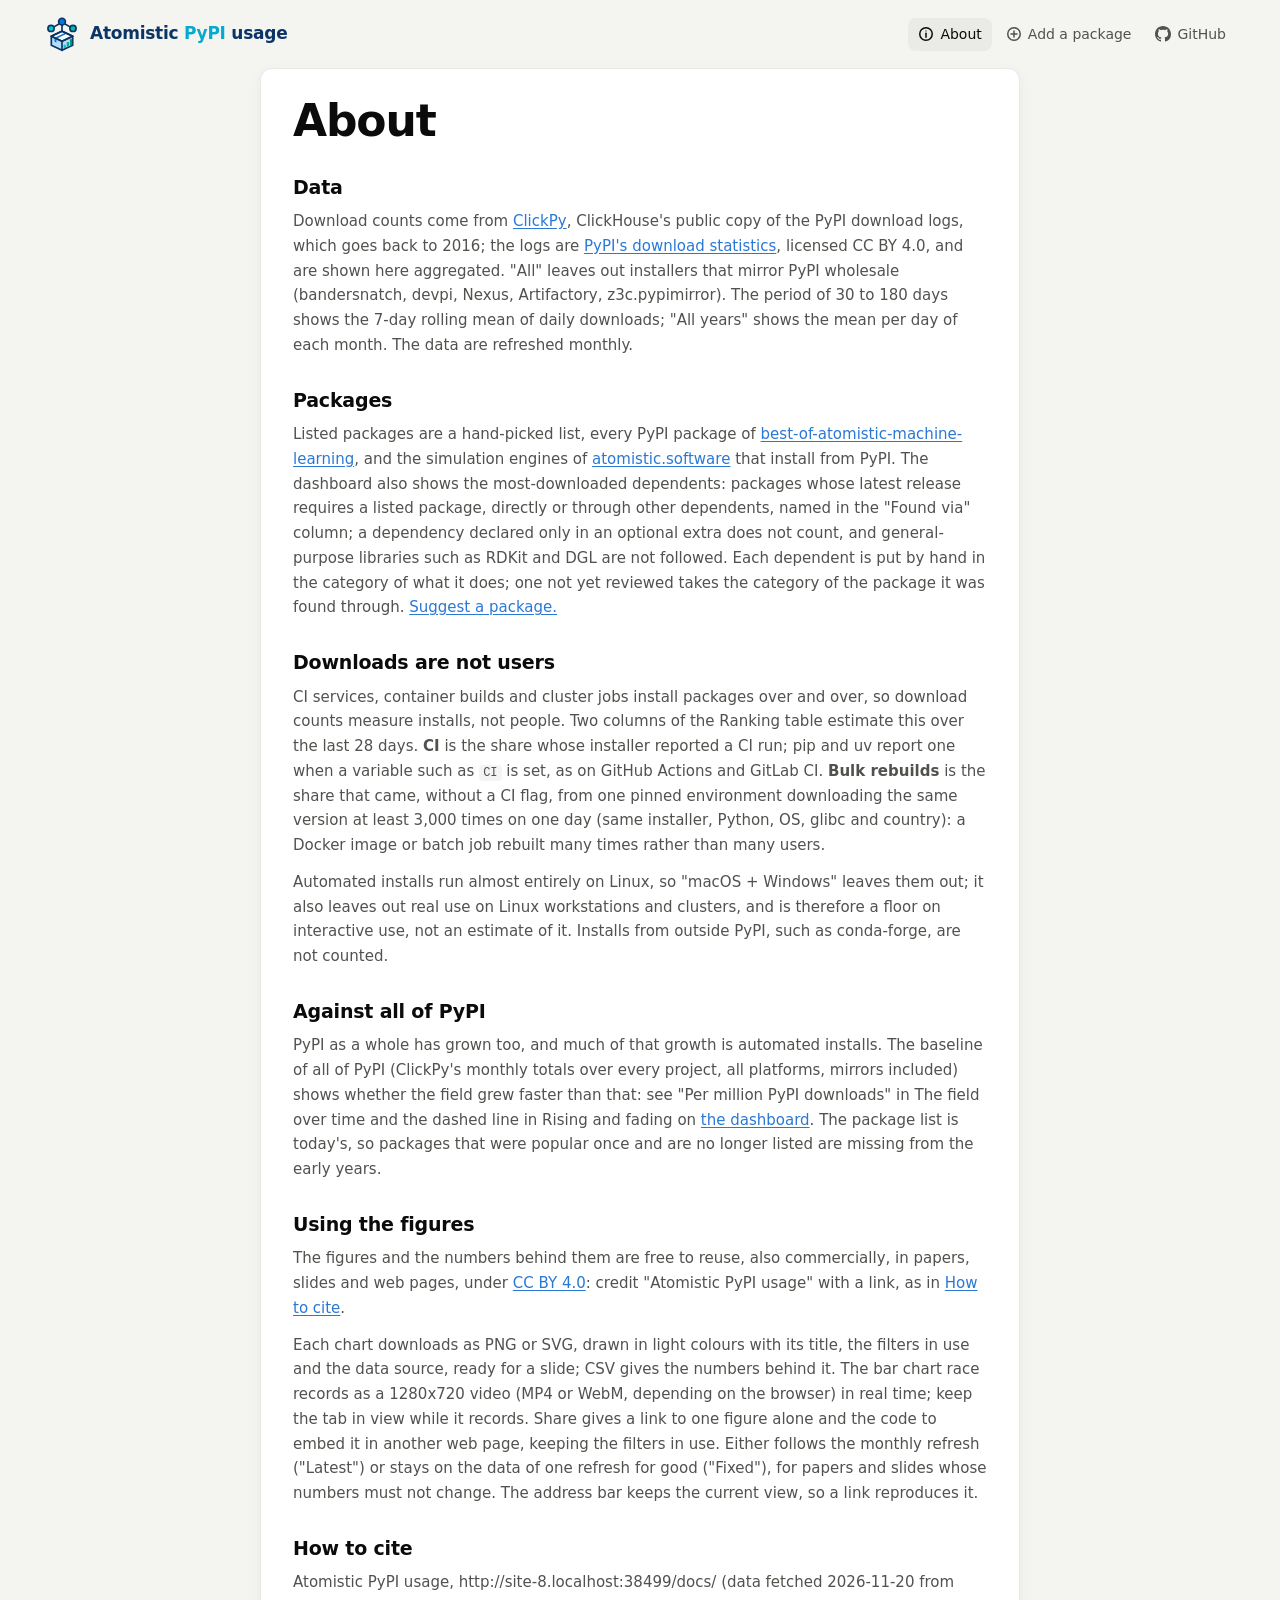
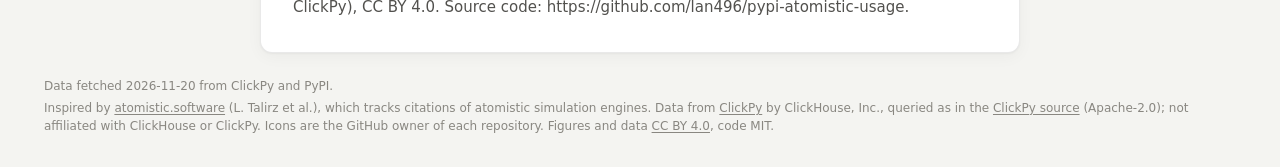
==== docs/about.html @ 0166d188 "feat: move About to its own page The About text had grown to six sections squeezed into one card at " ====
<!doctype html>
<html lang="en">
<head>
<meta charset="utf-8">
<meta name="viewport" content="width=device-width, initial-scale=1">
<title>About: Atomistic PyPI usage</title>
<link rel="icon" href="logo.svg" type="image/svg+xml">
<link rel="stylesheet" href="style.css">
</head>
<body>
<main>
  <div class="topbar">
    <a class="brand" href="./">
      <img src="logo.svg" alt="">
      <span>Atomistic <b>PyPI</b> usage</span>
    </a>
    <nav>
      <a href="about.html" aria-current="page"><svg viewBox="0 0 16 16" fill="none" stroke="currentColor" stroke-width="1.5" aria-hidden="true"><circle cx="8" cy="8" r="6.25"/><path d="M8 7.25v4" stroke-linecap="round"/><circle cx="8" cy="4.9" r="0.6" fill="currentColor" stroke="none"/></svg><span>About</span></a>
      <a href="https://github.com/lan496/pypi-atomistic-usage/blob/main/CONTRIBUTING.md"><svg viewBox="0 0 16 16" fill="none" stroke="currentColor" stroke-width="1.5" stroke-linecap="round" aria-hidden="true"><circle cx="8" cy="8" r="6.25"/><path d="M8 5v6M5 8h6"/></svg><span>Add a package</span></a>
      <a href="https://github.com/lan496/pypi-atomistic-usage"><svg viewBox="0 0 16 16" fill="currentColor" aria-hidden="true"><path d="M8 0C3.58 0 0 3.58 0 8c0 3.54 2.29 6.53 5.47 7.59.4.07.55-.17.55-.38 0-.19-.01-.82-.01-1.49-2.01.37-2.53-.49-2.69-.94-.09-.23-.48-.94-.82-1.13-.28-.15-.68-.52-.01-.53.63-.01 1.08.58 1.23.82.72 1.21 1.87.87 2.33.66.07-.52.28-.87.51-1.07-1.78-.2-3.64-.89-3.64-3.95 0-.87.31-1.59.82-2.15-.08-.2-.36-1.02.08-2.12 0 0 .67-.21 2.2.82.64-.18 1.32-.27 2-.27.68 0 1.36.09 2 .27 1.53-1.04 2.2-.82 2.2-.82.44 1.1.16 1.92.08 2.12.51.56.82 1.27.82 2.15 0 3.07-1.87 3.75-3.65 3.95.29.25.54.73.54 1.48 0 1.07-.01 1.93-.01 2.2 0 .21.15.46.55.38A8.013 8.013 0 0016 8c0-4.42-3.58-8-8-8z"/></svg><span>GitHub</span></a>
    </nav>
  </div>

  <article class="card doc">
    <h1>About</h1>
    <h2 id="data">Data</h2>
    <p>Download counts come from <a href="https://clickpy.clickhouse.com">ClickPy</a>, ClickHouse's public copy of the PyPI download logs, which goes back to 2016;
      the logs are <a href="https://docs.pypi.org/api/bigquery/">PyPI's download statistics</a>, licensed CC BY 4.0, and are shown here aggregated.
      "All" leaves out installers that mirror PyPI wholesale (bandersnatch, devpi, Nexus, Artifactory, z3c.pypimirror).
      The period of 30 to 180 days shows the 7-day rolling mean of daily downloads; "All years" shows the mean per day of each month.
      The data are refreshed monthly.</p>
    <h2 id="packages">Packages</h2>
    <p>Listed packages are a hand-picked list, every PyPI package of
      <a href="https://github.com/JuDFTteam/best-of-atomistic-machine-learning">best-of-atomistic-machine-learning</a>,
      and the simulation engines of <a href="https://atomistic.software">atomistic.software</a> that install from PyPI.
      The dashboard also shows the most-downloaded dependents: packages whose latest release requires a listed package, directly or through other dependents, named in the "Found via" column; a dependency declared only in an optional extra does not count, and general-purpose libraries such as RDKit and DGL are not followed.
      Each dependent is put by hand in the category of what it does; one not yet reviewed takes the category of the package it was found through.
      <a href="https://github.com/lan496/pypi-atomistic-usage/blob/main/CONTRIBUTING.md">Suggest a package.</a></p>
    <h2 id="downloads-are-not-users">Downloads are not users</h2>
    <p>CI services, container builds and cluster jobs install packages over and over, so download counts measure installs, not people.
      Two columns of the Ranking table estimate this over the last <span class="auto-days"></span> days.
      <b>CI</b> is the share whose installer reported a CI run; pip and uv report one when a variable such as <code>CI</code> is set, as on GitHub Actions and GitLab CI.
      <b>Bulk rebuilds</b> is the share that came, without a CI flag, from one pinned environment downloading the same version at least <span id="bulk-min"></span> times on one day (same installer, Python, OS, glibc and country): a Docker image or batch job rebuilt many times rather than many users.</p>
    <p>Automated installs run almost entirely on Linux, so "macOS + Windows" leaves them out; it also leaves out real use on Linux workstations and clusters, and is therefore a floor on interactive use, not an estimate of it.
      Installs from outside PyPI, such as conda-forge, are not counted.</p>
    <h2 id="all-of-pypi">Against all of PyPI</h2>
    <p>PyPI as a whole has grown too, and much of that growth is automated installs.
      The baseline of all of PyPI (ClickPy's monthly totals over every project, all platforms, mirrors included) shows whether the field grew faster than that:
      see "Per million PyPI downloads" in The field over time and the dashed line in Rising and fading on <a href="./">the dashboard</a>.
      The package list is today's, so packages that were popular once and are no longer listed are missing from the early years.</p>
    <h2 id="using-the-figures">Using the figures</h2>
    <p>The figures and the numbers behind them are free to reuse, also commercially, in papers, slides and web pages, under
      <a href="https://creativecommons.org/licenses/by/4.0/">CC BY 4.0</a>: credit "Atomistic PyPI usage" with a link, as in <a href="#cite-as">How to cite</a>.</p>
    <p>Each chart downloads as PNG or SVG, drawn in light colours with its title, the filters in use and the data source, ready for a slide; CSV gives the numbers behind it.
      The bar chart race records as a 1280x720 video (MP4 or WebM, depending on the browser) in real time; keep the tab in view while it records.
      Share gives a link to one figure alone and the code to embed it in another web page, keeping the filters in use.
      Either follows the monthly refresh ("Latest") or stays on the data of one refresh for good ("Fixed"), for papers and slides whose numbers must not change.
      The address bar keeps the current view, so a link reproduces it.</p>
    <h2 id="cite-as">How to cite</h2>
    <p id="cite"></p>
  </article>
  <footer>
    <span id="footer"></span>
    <span>Inspired by <a href="https://atomistic.software">atomistic.software</a> (L. Talirz et al.), which tracks citations of atomistic simulation engines.
      Data from <a href="https://clickpy.clickhouse.com">ClickPy</a> by ClickHouse, Inc., queried as in the <a href="https://github.com/ClickHouse/clickpy">ClickPy source</a> (Apache-2.0); not affiliated with ClickHouse or ClickPy.
      Icons are the GitHub owner of each repository.
      Figures and data <a href="https://creativecommons.org/licenses/by/4.0/">CC BY 4.0</a>, code MIT.</span>
  </footer>
</main>
<script src="data.js"></script>
<script>
const D = window.PYPI_DATA;
for (const node of document.querySelectorAll(".auto-days")) node.textContent = D.automation_days;
document.getElementById("bulk-min").textContent = D.bulk_min.toLocaleString("en-US");
document.getElementById("cite").textContent =
  `Atomistic PyPI usage, ${new URL("./", location.href).href} (data fetched ${D.fetched} from ClickPy), CC BY 4.0. Source code: https://github.com/lan496/pypi-atomistic-usage.`;
document.getElementById("footer").textContent = `Data fetched ${D.fetched} from ClickPy and PyPI.`;
</script>
</body>
</html>
---- docs/style.css ----
:root {
  color-scheme: light;
  --page: #f4f4f1;
  --surface: #ffffff;
  --raised: #fafaf8;
  --text-primary: #0b0b0b;
  --text-secondary: #52514e;
  --text-muted: #898781;
  --grid: #ebeae4;
  --axis: #c3c2b7;
  --border: rgba(11, 11, 11, 0.09);
  --wash: rgba(11, 11, 11, 0.045);
  --shadow: 0 1px 2px rgba(11, 11, 11, 0.04), 0 4px 16px rgba(11, 11, 11, 0.04);
  --up: #006300;
  --down: #d03b3b;
  --c1: #2a78d6;
  --c2: #eb6834;
  --c3: #1baf7a;
  --c4: #eda100;
  --c5: #e87ba4;
  --c6: #008300;
  --c7: #6250d6;
  --c8: #e34948;
  --radius: 12px;
  --brand-ink: #0b3566;
  --brand-accent: #06a9cf;
}
/* figure export adds .export to draw in the light colours whatever the theme */
@media (prefers-color-scheme: dark) {
  :root:not(.export):not(.light) {
    color-scheme: dark;
    --page: #0d0d0d;
    --surface: #171716;
    --raised: #1d1d1c;
    --text-primary: #f0efec;
    --text-secondary: #c3c2b7;
    --text-muted: #898781;
    --grid: #262624;
    --axis: #3a3a37;
    --border: rgba(255, 255, 255, 0.09);
    --wash: rgba(255, 255, 255, 0.06);
    --shadow: none;
    --up: #0ca30c;
    --down: #e66767;
    --c1: #3987e5;
    --c2: #d95926;
    --c3: #199e70;
    --c4: #c98500;
    --c5: #d55181;
    --c6: #0ca30c;
    --c7: #9085e9;
    --c8: #e66767;
    --brand-ink: #f0efec;
    --brand-accent: #2cc3e6;
  }
}
* { box-sizing: border-box; }
body {
  margin: 0;
  background: var(--page);
  color: var(--text-primary);
  font: 14px/1.5 system-ui, -apple-system, "Segoe UI", "Hiragino Sans", "Noto Sans JP", sans-serif;
  -webkit-font-smoothing: antialiased;
}
main { max-width: 1240px; margin: 0 auto; padding: 0 24px 32px; }
a { color: var(--c1); text-underline-offset: 2px; }
code { font-size: 12px; background: var(--wash); border-radius: 4px; padding: 1px 4px; }

/* ---- masthead ---- */
.topbar { display: flex; align-items: center; gap: 16px; padding: 16px 0; }
.brand {
  display: flex; align-items: center; gap: 10px; text-decoration: none;
  font-size: 17px; font-weight: 750; letter-spacing: -0.015em; color: var(--brand-ink);
}
.brand img { width: 36px; height: 36px; }
.brand b { font-weight: inherit; color: var(--brand-accent); }
.topbar nav { display: flex; gap: 4px; margin-left: auto; }
.topbar nav a {
  color: var(--text-secondary); text-decoration: none; border-radius: 8px; padding: 6px 10px;
  display: inline-flex; align-items: center; gap: 6px;
}
.topbar nav a:hover { background: var(--wash); color: var(--text-primary); }
.topbar nav svg { width: 16px; height: 16px; flex: none; }
.hero { padding: 24px 0 28px; max-width: 820px; }
.eyebrow {
  display: inline-flex; align-items: center; gap: 8px; margin: 0 0 12px;
  font-size: 12px; font-weight: 500; color: var(--text-secondary);
  background: var(--surface); border: 1px solid var(--border); border-radius: 999px; padding: 3px 12px 3px 8px;
}
.eyebrow i { width: 8px; height: 8px; border-radius: 50%; background: var(--up); }
h1 { font-size: clamp(28px, 4.2vw, 44px); line-height: 1.08; letter-spacing: -0.025em; margin: 0 0 14px; font-weight: 700; }
h1 span { color: var(--text-muted); }
.lead { font-size: 16px; color: var(--text-secondary); margin: 0 0 10px; }
.sub { color: var(--text-muted); margin: 0; font-size: 12px; font-variant-numeric: tabular-nums; }

/* ---- headline numbers ---- */
.stats { display: grid; grid-template-columns: repeat(4, minmax(0, 1fr)); gap: 12px; margin-bottom: 16px; }
.stat {
  background: var(--surface); border: 1px solid var(--border); border-radius: var(--radius); box-shadow: var(--shadow);
  padding: 14px 16px; min-width: 0; display: flex; flex-direction: column; gap: 2px;
}
.stat .label { color: var(--text-secondary); font-size: 12px; font-weight: 500; }
.stat .value {
  font-size: 26px; font-weight: 650; letter-spacing: -0.02em; font-variant-numeric: tabular-nums;
  white-space: nowrap; overflow: hidden; text-overflow: ellipsis;
}
.stat .detail { color: var(--text-muted); font-size: 12px; white-space: nowrap; overflow: hidden; text-overflow: ellipsis; }
.stat .spark { margin-top: 6px; width: 100%; height: 28px; }

/* ---- toolbar ---- */
.toolbar {
  position: sticky; top: 0; z-index: 3; margin: 0 -24px 16px; padding: 10px 24px;
  background: color-mix(in srgb, var(--page) 88%, transparent);
  backdrop-filter: saturate(1.4) blur(10px); -webkit-backdrop-filter: saturate(1.4) blur(10px);
  border-bottom: 1px solid transparent;
}
.toolbar.stuck { border-bottom-color: var(--border); }
.controls { display: flex; flex-wrap: wrap; gap: 8px 20px; align-items: center; }
.ctl { display: flex; gap: 8px; align-items: center; color: var(--text-muted); font-size: 12px; font-weight: 500; }
.seg {
  display: inline-flex; gap: 2px; padding: 2px; border-radius: 9px;
  background: var(--wash); border: 1px solid var(--border);
}
.seg button {
  font: inherit; font-size: 13px; font-weight: 500; color: var(--text-secondary); background: transparent;
  border: 0; border-radius: 7px; padding: 3px 10px; cursor: pointer;
}
.seg button:hover { color: var(--text-primary); }
.seg button[aria-pressed="true"] { color: var(--text-primary); background: var(--surface); box-shadow: 0 1px 2px rgba(0, 0, 0, 0.12); }
.search { margin-left: auto; position: relative; }
.search svg { position: absolute; left: 9px; top: 50%; width: 14px; height: 14px; transform: translateY(-50%); color: var(--text-muted); }
input[type="search"] {
  font: inherit; font-size: 13px; color: var(--text-primary); background: var(--surface);
  border: 1px solid var(--border); border-radius: 9px; padding: 5px 10px 5px 28px; width: 200px;
}
input[type="search"]:focus { outline: 2px solid color-mix(in srgb, var(--c1) 40%, transparent); outline-offset: 1px; }
.chips { display: flex; flex-wrap: wrap; gap: 6px; margin-top: 10px; }
.chip {
  font: inherit; font-size: 12px; color: var(--text-secondary); cursor: pointer;
  display: inline-flex; align-items: center; gap: 6px;
  background: var(--surface); border: 1px solid var(--border); border-radius: 999px; padding: 3px 10px 3px 8px;
}
.chip:hover { color: var(--text-primary); border-color: var(--axis); }
.chip[aria-pressed="true"] { color: var(--text-primary); border-color: currentColor; font-weight: 600; }
.chip .dot { width: 8px; height: 8px; border-radius: 50%; flex: none; }
.chip b { font-weight: 500; color: var(--text-muted); font-variant-numeric: tabular-nums; }

/* ---- cards ---- */
.card {
  background: var(--surface); border: 1px solid var(--border); border-radius: var(--radius); box-shadow: var(--shadow);
  padding: 18px 20px; margin-bottom: 16px; min-width: 0;
}
.card-head { display: flex; flex-wrap: wrap; gap: 8px 24px; align-items: flex-start; margin-bottom: 12px; }
.card-head > div:first-child { flex: 1 1 280px; }
h2 { font-size: 16px; font-weight: 650; letter-spacing: -0.01em; margin: 0; }
h3 { font-size: 13px; font-weight: 650; margin: 0 0 6px; color: var(--text-primary); }
.note { color: var(--text-muted); font-size: 12px; margin: 2px 0 0; }
.split { display: grid; grid-template-columns: minmax(0, 1.55fr) minmax(0, 1fr); gap: 16px; }
.split > .card { margin-bottom: 16px; }

/* ---- line chart ---- */
.chart-wrap { position: relative; }
#chart { display: block; width: 100%; outline-offset: 4px; border-radius: 4px; }
#chart text { font-size: 11px; fill: var(--text-muted); font-variant-numeric: tabular-nums; }
#chart text.end-label { fill: var(--text-secondary); font-size: 11.5px; }
#chart text.end-label.hl { fill: var(--text-primary); font-weight: 600; }
#tooltip {
  position: absolute; top: 8px; pointer-events: none; display: none; z-index: 2;
  background: var(--raised); border: 1px solid var(--border); border-radius: 10px;
  box-shadow: 0 8px 24px rgba(0, 0, 0, 0.14);
  padding: 10px 12px; font-size: 12px; line-height: 1.45;
}
#tooltip .date { color: var(--text-secondary); font-weight: 600; margin-bottom: 6px; }
#tooltip .rows { display: grid; grid-template-rows: repeat(var(--rows), auto); grid-auto-flow: column; column-gap: 16px; }
#tooltip .row { display: flex; align-items: center; gap: 6px; white-space: nowrap; color: var(--text-secondary); padding: 0 4px; border-radius: 4px; }
#tooltip .row b { color: var(--text-primary); min-width: 48px; text-align: right; font-variant-numeric: tabular-nums; font-weight: 500; }
#tooltip .row.hl { color: var(--text-primary); font-weight: 600; background: var(--wash); }
#tooltip .rank { color: var(--text-muted); min-width: 16px; text-align: right; font-variant-numeric: tabular-nums; font-weight: 400; }
.key { display: inline-block; width: 10px; height: 3px; border-radius: 2px; flex: none; }

/* ---- bar chart race ---- */
.race-ctl { display: flex; align-items: center; gap: 10px; }
.play {
  font: inherit; font-size: 13px; font-weight: 600; color: var(--surface); background: var(--text-primary); cursor: pointer;
  border: 0; border-radius: 999px; padding: 5px 14px 5px 10px; display: inline-flex; align-items: center; gap: 6px;
}
.play svg { width: 12px; height: 12px; }
.race-ctl input { width: 160px; accent-color: var(--c1); }
#race-date { font-size: 15px; font-weight: 650; font-variant-numeric: tabular-nums; min-width: 92px; text-align: right; }
#race { position: relative; overflow: hidden; }
.race-row {
  position: absolute; left: 0; right: 0; top: 0; height: 24px;
  display: grid; grid-template-columns: minmax(120px, 34%) 1fr; gap: 10px; align-items: center;
  transition: transform 0.3s ease, opacity 0.3s ease;
}
.race-name { white-space: nowrap; overflow: hidden; text-overflow: ellipsis; font-size: 13px; }
.race-track { display: flex; align-items: center; gap: 8px; }
.race-fill { height: 16px; min-width: 2px; border-radius: 3px 5px 5px 3px; transition: width 0.15s linear; }
.race-value { font-size: 12px; font-variant-numeric: tabular-nums; color: var(--text-secondary); }
@media (prefers-reduced-motion: reduce) { .race-row, .race-fill { transition: none; } }

/* ---- category share ---- */
.share-bar { display: flex; height: 12px; border-radius: 6px; overflow: hidden; gap: 2px; margin: 4px 0 14px; }
.share-bar div { min-width: 2px; }
.cat-list { list-style: none; margin: 0; padding: 0; }
.cat-list li { display: grid; grid-template-columns: 1fr auto auto; gap: 4px 12px; align-items: center; padding: 6px 8px; margin: 0 -8px; border-radius: 8px; cursor: pointer; }
.cat-list li:hover { background: var(--wash); }
.cat-list li[aria-current="true"] { background: var(--wash); font-weight: 600; }
.cat-list .name { display: flex; align-items: center; gap: 8px; min-width: 0; font-size: 13px; }
.cat-list .name span { white-space: nowrap; overflow: hidden; text-overflow: ellipsis; }
.cat-list .dot { width: 8px; height: 8px; border-radius: 50%; flex: none; }
.cat-list .n { font-size: 12px; color: var(--text-muted); font-variant-numeric: tabular-nums; }
.cat-list .v { font-size: 13px; font-variant-numeric: tabular-nums; min-width: 52px; text-align: right; }

/* ---- table ---- */
.table-wrap { overflow-x: auto; margin: 0 -20px -18px; }
table { border-collapse: collapse; width: 100%; }
th, td { padding: 7px 10px; text-align: left; white-space: nowrap; }
th:first-child, td:first-child { padding-left: 20px; }
th:last-child, td:last-child { padding-right: 20px; }
th {
  font-size: 11px; font-weight: 600; text-transform: uppercase; letter-spacing: 0.04em; color: var(--text-muted);
  background: var(--raised); border-top: 1px solid var(--border); border-bottom: 1px solid var(--border);
}
th[data-sort] { cursor: pointer; user-select: none; }
th[data-sort]:hover { color: var(--text-primary); }
th[aria-sort="descending"], th[aria-sort="ascending"] { color: var(--text-primary); }
th[aria-sort="descending"]::after { content: " \2193"; }
th[aria-sort="ascending"]::after { content: " \2191"; }
td { border-bottom: 1px solid var(--grid); }
tbody tr:last-child td { border-bottom: 0; }
tbody tr:hover { background: var(--wash); }
td.num, th.num { text-align: right; font-variant-numeric: tabular-nums; }
td.rank { color: var(--text-muted); font-size: 12px; font-variant-numeric: tabular-nums; width: 1%; }
td.pkg { font-weight: 550; }
td.cat { color: var(--text-secondary); font-size: 12px; }
.ranking th { white-space: normal; }
td.wrap { max-width: 150px; overflow: hidden; text-overflow: ellipsis; }
td.wrap .dot { display: inline-block; width: 7px; height: 7px; border-radius: 50%; margin-right: 6px; vertical-align: 1px; }
td.muted { color: var(--text-muted); }
td.bar { width: 10%; min-width: 72px; padding-left: 0; }
.bar-fill { height: 8px; min-width: 2px; border-radius: 4px; opacity: 0.85; }
.icon { display: inline-block; width: 20px; height: 20px; border-radius: 5px; margin-right: 8px; vertical-align: middle; }
span.icon { background: var(--wash); color: var(--text-muted); font-size: 11px; font-weight: 600; line-height: 20px; text-align: center; }
#tooltip .icon, .race-name .icon { width: 14px; height: 14px; margin-right: 0; vertical-align: -2px; border-radius: 3px; font-size: 9px; line-height: 14px; flex: none; }
.race-name .icon { margin-right: 6px; width: 16px; height: 16px; line-height: 16px; }
td a, a.pkg-link { color: inherit; text-decoration: none; }
td a:hover, a.pkg-link:hover { text-decoration: underline; }
a.pkg-link:hover text { fill: var(--text-primary); text-decoration: underline; }
.up { color: var(--up); }
.down { color: var(--down); }
.spark { display: block; }
.empty { color: var(--text-muted); text-align: center; padding: 24px; }

/* ---- analysis plots ---- */
.plot { display: block; width: 100%; }
.plot text { font-size: 11px; fill: var(--text-muted); font-variant-numeric: tabular-nums; }
.plot text.lbl { fill: var(--text-secondary); font-size: 11.5px; }
.plot text.axis-title { fill: var(--text-secondary); font-weight: 600; }
.headline { font-size: 22px; font-weight: 650; letter-spacing: -0.02em; font-variant-numeric: tabular-nums; margin: 6px 0 2px; }
.headline small { font-size: 13px; font-weight: 500; color: var(--text-muted); letter-spacing: 0; }
.growth { display: grid; grid-template-columns: minmax(0, 1fr) 260px; gap: 24px; }
.mini-list { list-style: none; margin: 8px 0 0; padding: 0; }
.mini-list li { display: flex; align-items: center; gap: 8px; padding: 5px 0; border-bottom: 1px solid var(--grid); font-size: 13px; min-width: 0; }
.mini-list li span.name { white-space: nowrap; overflow: hidden; text-overflow: ellipsis; }
.mini-list .icon { margin-right: 0; width: 16px; height: 16px; line-height: 16px; font-size: 9px; flex: none; }
.mini-list .v { margin-left: auto; color: var(--text-secondary); font-size: 12px; font-variant-numeric: tabular-nums; white-space: nowrap; }
.mini-list .y { color: var(--text-muted); font-size: 11px; }
.split.even { grid-template-columns: repeat(2, minmax(0, 1fr)); }
.deps th { white-space: normal; }
.deps td.kids { white-space: normal; min-width: 160px; font-size: 12px; color: var(--text-secondary); line-height: 1.4; }
.deps td.kids span { color: var(--text-muted); }
.tip {
  position: fixed; z-index: 10; pointer-events: none; display: none; max-width: 320px;
  background: var(--raised); border: 1px solid var(--border); border-radius: 10px;
  box-shadow: 0 8px 24px rgba(0, 0, 0, 0.14); padding: 8px 10px; font-size: 12px; line-height: 1.45;
}
.tip .t { font-weight: 600; margin-bottom: 2px; }
.tip .m { color: var(--text-muted); }
.tip .row { display: flex; align-items: center; gap: 6px; white-space: nowrap; color: var(--text-secondary); }
.tip .row b { margin-left: auto; padding-left: 12px; color: var(--text-primary); font-weight: 500; font-variant-numeric: tabular-nums; }
.tip .row.hl { color: var(--text-primary); font-weight: 600; }
.tools { display: flex; gap: 4px; align-items: center; }
.tools button {
  font: inherit; font-size: 12px; color: var(--text-secondary); background: var(--surface); cursor: pointer;
  border: 1px solid var(--border); border-radius: 7px; padding: 3px 8px; display: inline-flex; align-items: center; gap: 4px;
}
.tools button:hover { color: var(--text-primary); background: var(--wash); }
.tools svg { width: 12px; height: 12px; }
.more-row { display: flex; justify-content: center; padding: 14px 0 0; }
.more-btn {
  font: inherit; font-size: 13px; font-weight: 500; color: var(--text-primary); background: var(--surface); cursor: pointer;
  border: 1px solid var(--border); border-radius: 999px; padding: 5px 16px;
}
.more-btn:hover { background: var(--wash); }
.more-row[hidden] { display: none; }

/* ---- share dialog ---- */
.share-dlg {
  width: min(560px, calc(100vw - 32px)); padding: 18px 20px; color: var(--text-primary); background: var(--surface);
  border: 1px solid var(--border); border-radius: var(--radius); box-shadow: 0 12px 40px rgba(0, 0, 0, 0.2);
}
.share-dlg::backdrop { background: rgba(0, 0, 0, 0.3); }
.share-dlg label { display: block; margin: 14px 0 4px; font-size: 12px; font-weight: 600; color: var(--text-secondary); }
.share-dlg .field { display: flex; gap: 6px; align-items: flex-start; }
.share-dlg :is(input, textarea) {
  flex: 1; min-width: 0; resize: none; font: 12px/1.45 ui-monospace, SFMono-Regular, Menlo, monospace;
  color: var(--text-primary); background: var(--raised); border: 1px solid var(--border); border-radius: 7px; padding: 5px 8px;
}
.share-dlg .dlg-foot { display: flex; justify-content: flex-end; margin-top: 16px; }

/* ---- one figure alone (#panel=...), for embedding in other pages ---- */
.solo body { background: var(--surface); }
.solo main { max-width: none; padding: 0; }
.solo .off { display: none !important; }
.solo .split { display: block; }
.solo .card { margin: 0; border: 0; border-radius: 0; box-shadow: none; }
.solo .hint { display: none; }
.solo-foot { margin: 0; padding: 0 20px 10px; font-size: 11px; color: var(--text-muted); }
.solo-foot a { color: inherit; }

/* ---- about ---- */
.doc { max-width: 760px; margin-inline: auto; padding: 28px 32px 20px; }
.doc h1 { margin-bottom: 8px; }
.doc h2 { font-size: 19px; margin: 28px 0 8px; scroll-margin-top: 16px; }
.doc p { color: var(--text-secondary); font-size: 15px; line-height: 1.65; margin: 0 0 12px; }
.topbar nav a[aria-current="page"] { color: var(--text-primary); background: var(--wash); }
footer { color: var(--text-muted); font-size: 12px; display: flex; flex-wrap: wrap; gap: 4px 16px; justify-content: space-between; padding: 8px 0 0; }
footer a { color: inherit; }

@media (max-width: 960px) {
  .stats { grid-template-columns: repeat(2, minmax(0, 1fr)); }
  .split, .split.even, .growth { grid-template-columns: minmax(0, 1fr); }
}
/* Ranking: drop secondary columns as the page narrows so the table fits without scrolling */
@media (max-width: 1180px) {
  .ranking :is(th, td):is(:nth-child(4), :nth-child(5), :nth-child(7)) { display: none; }
}
@media (max-width: 860px) {
  .ranking :is(th, td):is(:nth-child(10), :nth-child(11), :nth-child(12)) { display: none; }
}
@media (max-width: 640px) {
  main { padding: 0 14px 24px; }
  /* too tall to keep on screen at this width */
  .toolbar { position: static; margin: 0 -14px 12px; padding: 8px 14px; }
  .topbar nav a span { display: none; }
  .search { margin-left: 0; width: 100%; }
  input[type="search"] { width: 100%; }
  .card { padding: 14px; }
  .table-wrap { margin: 0 -14px -14px; }
  .stat .value { font-size: 20px; }
}
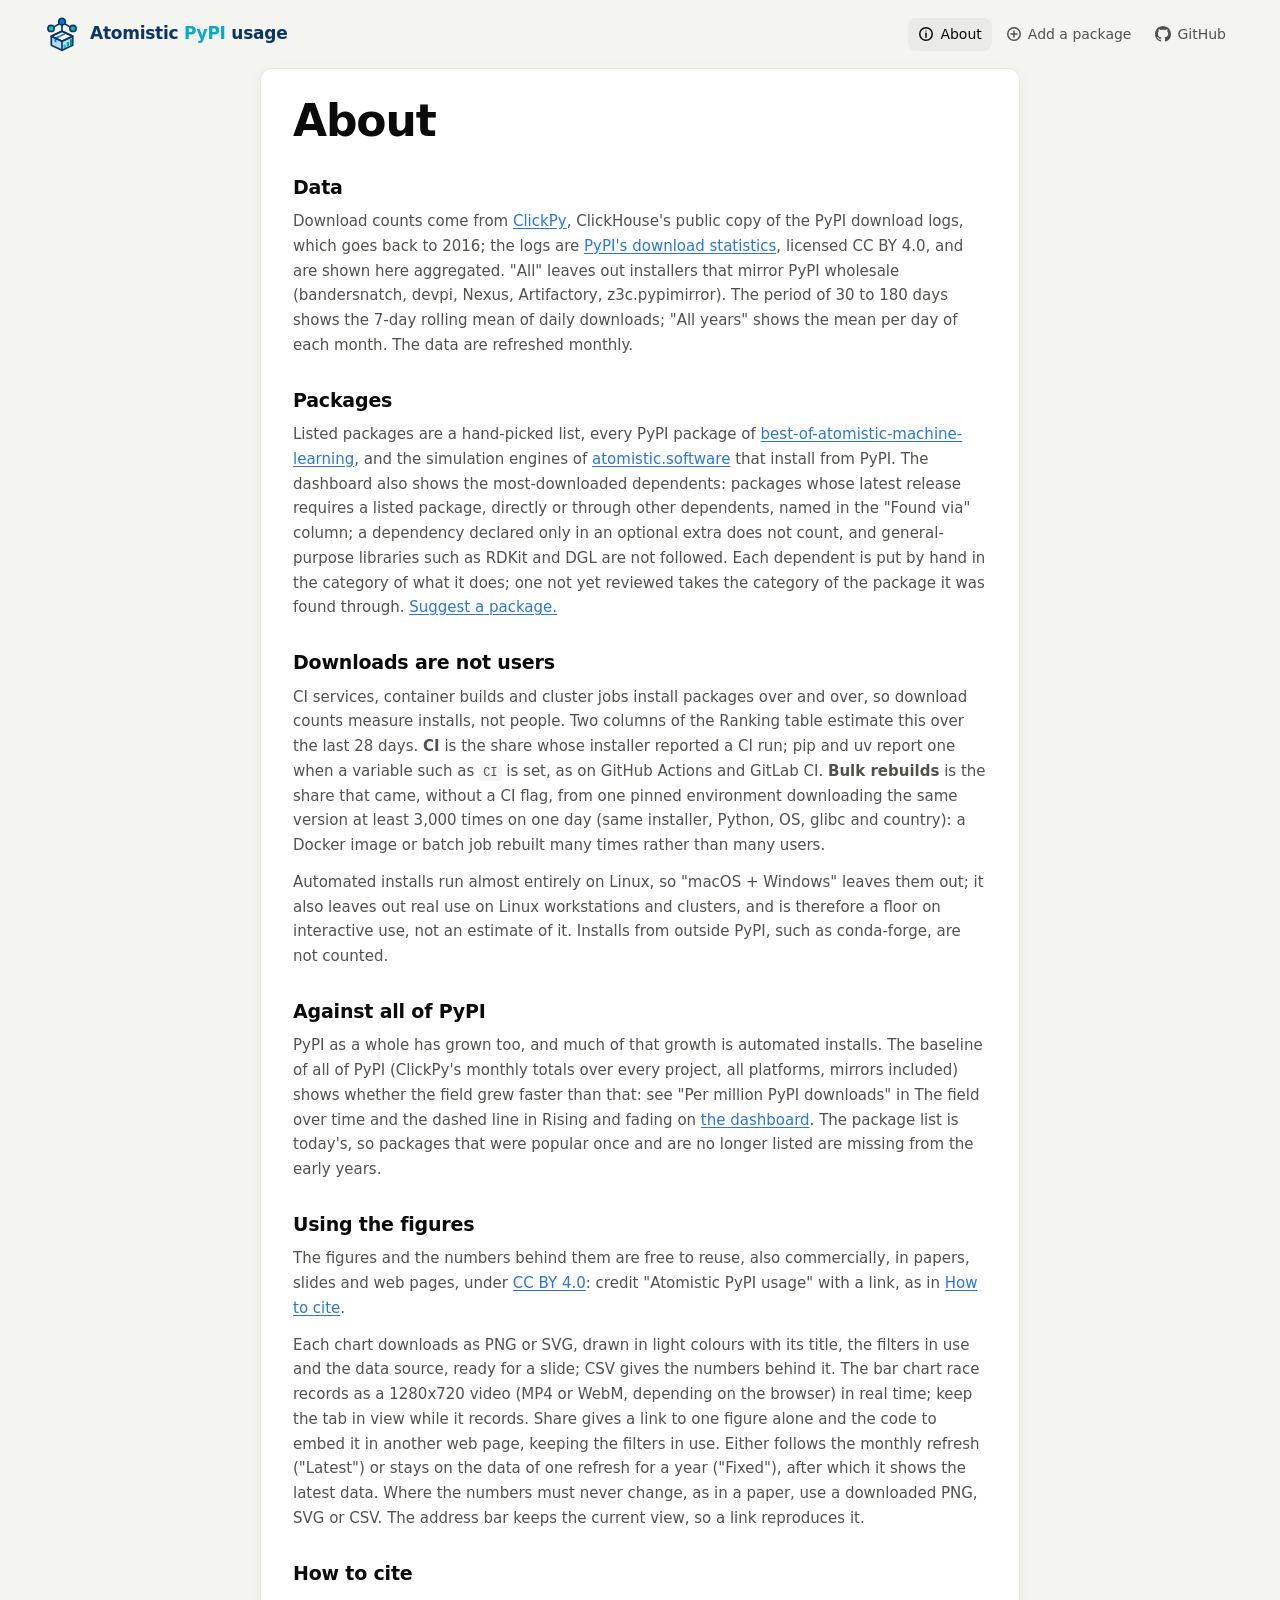
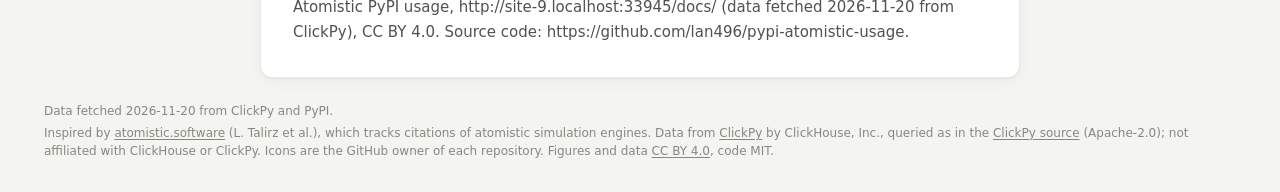
==== commit cf6ee155: "feat: keep data snapshots for a year Each refresh deletes snapshots older than SNAPSHOT_KEEP_DAYS (3" ====
--- a/docs/about.html
+++ b/docs/about.html
@@ -54,7 +54,8 @@
     <p>Each chart downloads as PNG or SVG, drawn in light colours with its title, the filters in use and the data source, ready for a slide; CSV gives the numbers behind it.
       The bar chart race records as a 1280x720 video (MP4 or WebM, depending on the browser) in real time; keep the tab in view while it records.
       Share gives a link to one figure alone and the code to embed it in another web page, keeping the filters in use.
-      Either follows the monthly refresh ("Latest") or stays on the data of one refresh for good ("Fixed"), for papers and slides whose numbers must not change.
+      Either follows the monthly refresh ("Latest") or stays on the data of one refresh for a year ("Fixed"), after which it shows the latest data.
+      Where the numbers must never change, as in a paper, use a downloaded PNG, SVG or CSV.
       The address bar keeps the current view, so a link reproduces it.</p>
     <h2 id="cite-as">How to cite</h2>
     <p id="cite"></p>
--- a/docs/style.css
+++ b/docs/style.css
@@ -127,14 +127,31 @@
 }
 .seg button:hover { color: var(--text-primary); }
 .seg button[aria-pressed="true"] { color: var(--text-primary); background: var(--surface); box-shadow: 0 1px 2px rgba(0, 0, 0, 0.12); }
-.search { margin-left: auto; position: relative; }
+.search { margin-left: auto; position: relative; flex: none; }
+.scope { font-size: 12px; font-weight: 600; color: var(--text-secondary); }
+.reset {
+  font: inherit; font-size: 12px; color: var(--text-secondary); background: transparent; cursor: pointer;
+  border: 1px solid var(--border); border-radius: 9px; padding: 2px 8px;
+}
+.reset:hover { color: var(--text-primary); background: var(--wash); }
+.reset[hidden] { display: none; }
+/* the toolbar settings a figure follows, under its title */
+.uses { display: flex; flex-wrap: wrap; gap: 4px; margin: 6px 0 2px; }
+.uses span {
+  font-size: 11px; color: var(--text-muted); border: 1px solid var(--border); border-radius: 999px; padding: 0 8px;
+}
+.uses span.set { color: var(--c1); border-color: color-mix(in srgb, var(--c1) 45%, transparent); background: color-mix(in srgb, var(--c1) 8%, transparent); font-weight: 600; }
+.uses span.flash { animation: flash 1.2s ease-out; }
+@keyframes flash { from { background: color-mix(in srgb, var(--c1) 35%, transparent); } }
+@media (prefers-reduced-motion: reduce) { .uses span.flash { animation: none; } }
 .search svg { position: absolute; left: 9px; top: 50%; width: 14px; height: 14px; transform: translateY(-50%); color: var(--text-muted); }
 input[type="search"] {
   font: inherit; font-size: 13px; color: var(--text-primary); background: var(--surface);
-  border: 1px solid var(--border); border-radius: 9px; padding: 5px 10px 5px 28px; width: 200px;
+  border: 1px solid var(--border); border-radius: 9px; padding: 5px 10px 5px 28px; width: 160px;
 }
 input[type="search"]:focus { outline: 2px solid color-mix(in srgb, var(--c1) 40%, transparent); outline-offset: 1px; }
-.chips { display: flex; flex-wrap: wrap; gap: 6px; margin-top: 10px; }
+.filter-row { display: flex; gap: 8px 16px; align-items: flex-start; margin-top: 10px; }
+.chips { display: flex; flex-wrap: wrap; gap: 6px; }
 .chip {
   font: inherit; font-size: 12px; color: var(--text-secondary); cursor: pointer;
   display: inline-flex; align-items: center; gap: 6px;
@@ -344,6 +361,7 @@
   /* too tall to keep on screen at this width */
   .toolbar { position: static; margin: 0 -14px 12px; padding: 8px 14px; }
   .topbar nav a span { display: none; }
+  .filter-row { flex-wrap: wrap; }
   .search { margin-left: 0; width: 100%; }
   input[type="search"] { width: 100%; }
   .card { padding: 14px; }
